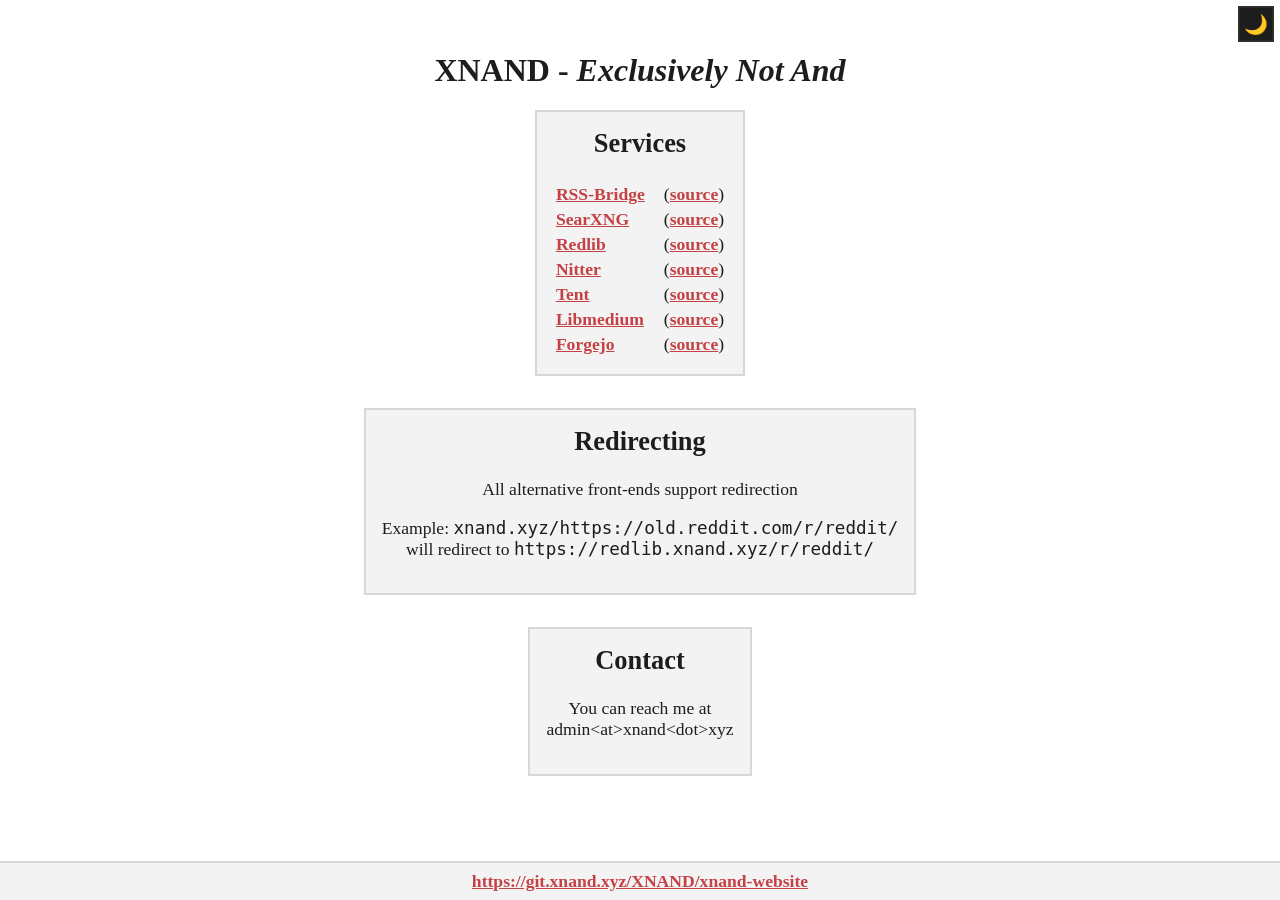
==== index.html @ 4e1e0556 "CSS version bump" ====
<!DOCTYPE html>
<html lang="en">
<head>
  <title>XNAND</title>
  <link rel="stylesheet" href="/css/style.css?v=1.0.7">
  <meta charset="utf-8">
  <meta name="viewport" content="width=device-width, initial-scale=1">
  <script src="/scripts/save-checkbox.js"></script>
</head>
<body>

<input id="color-mode" type="checkbox" name="color-mode">
<label for="color-mode" title="Toggle theme"></label>
<div class="middle-centering-div"><div class="inner-centering-div">
<h1><abbr>XNAND</abbr><p class="title-hide"> - </p><dfn class="title-newline">Exclusively Not And</dfn></h1>

<div class="section instance-list">
  <h2>Services</h2>
  <table>
    <tr>
      <td><a href="https://rss-bridge.xnand.xyz">RSS-Bridge</a></td>
      <td>(<a href="https://git.xnand.xyz/XNAND/rss-bridge">source</a>)</td>
    </tr>
    <tr>
      <td><a href="https://searx.xnand.xyz">SearXNG</a></td>
      <td>(<a href="https://github.com/searxng/searxng">source</a>)</td>
    </tr>
    <tr>
      <td><a href="https://redlib.xnand.xyz/">Redlib</a></td>
      <td>(<a href="https://git.xnand.xyz/XNAND/redlib">source</a>)</td>
    </tr>
    <tr>
      <td><a href="https://nitter.xnand.xyz/">Nitter</a></td>
      <td>(<a href="https://github.com/zedeus/nitter/">source</a>)</td>
    </tr>
    <tr>
      <td><a href="https://tent.xnand.xyz">Tent</a></td>
      <td>(<a href="https://git.xnand.xyz/XNAND/tent">source</a>)</td>
    </tr>
    <tr>
      <td><a href="https://libmedium.xnand.xyz">Libmedium</a></td>
      <td>(<a href="https://git.batsense.net/realaravinth/libmedium">source</a>)</td>
    </tr>
    <tr>
      <td><a href="https://git.xnand.xyz/explore/repos">Forgejo</a></td>
      <td>(<a href="https://codeberg.org/forgejo/forgejo">source</a>)</td>
    </tr>
  </table>
</div>

<div class="section title-hide">
  <h2>Redirecting</h2>
  <p>All alternative front-ends support redirection</p>
  <p>Example: <code>xnand.xyz/https://old.reddit.com/r/reddit/</code><br>will redirect to <code>https://redlib.xnand.xyz/r/reddit/</code></p>
</div>

<div class="section">
  <h2>Contact</h2>
  <p>You can reach me at<br>admin&lt;at&gt;xnand&lt;dot&gt;xyz</p>
</div>

<footer>
  <p><a href="https://git.xnand.xyz/XNAND/xnand-website">https://git.xnand.xyz/XNAND/xnand-website</a></p>
</footer>

</div></div>

</body>
</html>
---- css/style.css ----
/* Initial variables */
:root {
  --light-bg: #fff;
  --light-bg-alt: #f3f3f3;
  --light-text: #1d1d1d;
  --light-link-hover: #333;
  --light-border: #d7d7d7;
  --light-link: #c44145;
  --light-link-visited: #8f2f32;

  --dark-bg: #1d1d1d;
  --dark-bg-alt: #111;
  --dark-text: #eee;
  --dark-link-hover: #ccc;
  --dark-border: #2d2d2d;
  --dark-link: #a62f33;
  --dark-link-visited: #711e21;

  --bg: var(--light-bg);
  --bg-alt: var(--light-bg-alt);
  --text: var(--light-text);
  --link-hover: var(--light-link-hover);
  --border: var(--light-border);
  --link: var(--light-link);
  --link-visited: var(--light-link-visited);
}

@media (prefers-color-scheme: dark) {
  :root {
    --bg: var(--dark-bg);
    --bg-alt: var(--dark-bg-alt);
    --text: var(--dark-text);
    --link-hover: var(--dark-link-hover);
    --border: var(--dark-border);
    --link: var(--dark-link);
    --link-visited: var(--dark-link-visited);
  }
}

:root:has(#color-mode:checked ~ *) {
  --bg: var(--dark-bg);
  --bg-alt: var(--dark-bg-alt);
  --text: var(--dark-text);
  --link-hover: var(--dark-link-hover);
  --border: var(--dark-border);
  --link: var(--dark-link);
  --link-visited: var(--dark-link-visited);
}

@media (prefers-color-scheme: dark) {
  :root:has(#color-mode:checked ~ *) {
    --bg: var(--light-bg);
    --bg-alt: var(--light-bg-alt);
    --text: var(--light-text);
    --link-hover: var(--light-link-hover);
    --border: var(--light-border);
    --link: var(--light-link);
    --link-visited: var(--light-link-visited);
  }
}

/* Scrollbar */
:root {
  scrollbar-color: var(--link-hover) var(--bg);
}

::selection {
  background-color: var(--link);
}

/* Links */
a {
  color: var(--link);
  font-weight: bold;
}
a:visited {
  color: var(--link-visited);
}
a:hover {
  color: var(--link-hover);
}
a::selection {
  color: var(--bg);
}
a:hover::selection {
  color: var(--link-hover);
}

/* The theme toggle button */
input[type = checkbox]#color-mode {
  position: absolute;
  left: -999vw;
}

#color-mode + label {
  position: absolute;
  top: 0;
  right: 0;
  margin: 0.5%;
  font-size: 1.2rem;
  cursor: pointer;
}

#color-mode + label::after {
  content: "🌙";
  background: var(--dark-bg);
  border-color: var(--dark-border);

  border-style: solid;
  border-width: 2px;
  width: 2rem;
  height: 2rem;
  display: flex;
  justify-content: center;
  align-items: center;

  outline-style: solid;
  outline-color: transparent;
}
#color-mode:checked + label::after {
  content: "☀️";
  background: var(--light-bg);
  border-color: var(--light-border);
}

@media (prefers-color-scheme: dark) {
  #color-mode + label::after {
    content: "☀️";
  background: var(--light-bg);
  border-color: var(--light-border);
  }
  #color-mode:checked + label::after {
    content: "🌙";
  background: var(--dark-bg);
  border-color: var(--dark-border);
  }
}

#color-mode:focus + label::after {
  outline: medium auto currentColor;
  outline: medium auto invert;
  outline: 5px auto -webkit-focus-ring-color;
}
#color-mode:focus:not(:focus-visible) + label::after {
  outline:none !important;
}

body {
  background-color: var(--bg);
  color: var(--text);
}

/* Other */
.weak {
  font-weight: lighter;
}

/* Centering */
/* Horizontal Centering */
body {
  text-align: center;
}

/* Fix list alignment */
ul {
  display: inline-block;
  text-align: left;
}

/* Instance list formatting */
.section {
  margin-top: 2rem;
  margin-left: auto;
  margin-right: auto;
  width: fit-content;
  padding: 16px;
  border-style: solid;
  border-width: 2px;
  border-color: var(--border);
  background-color: var(--bg-alt);
  font-size: 1.1rem;
}

.instance-list {
  margin-top: 0px;
  margin-bottom: 0px;
}

.section > h2 {
  margin-top: 0;
}

.instance-list > table {
  padding-left: 0;
  margin: 0;
}

.instance-list td {
  text-align: left;
}

.instance-list td:first-child {
  padding-right: 1rem;
}

/* Vertical Centering */
.middle-centering-div {
  display: table;
  position: absolute;
  top: 0;
  left: 0;
  height: 100%;
  width: 100%;
  z-index: -1;
}

.inner-centering-div {
  display: table-cell;
  vertical-align: middle;

  margin-left: auto;
  margin-right: auto;
}

/* Keep enough space below final element before footer */
.inner-centering-div > .section:last-of-type {
  margin-bottom: 4.5rem;
}

footer {
  position: absolute;
  bottom: 0;
  top: auto;
  left: 0;
  right: 0;

  border-top-style: solid;
  border-width: 2px;
  border-color: var(--border);
  background-color: var(--bg-alt);
  font-size: 1.1rem;
}

footer > p {
  margin: 0.5rem;
}

/* Removes the top padding of the first element and the bottom padding of the last, to reduce the offset */
.inner-centering-div > *:first-child {
  margin-top: 0;
}
.inner-centering-div > *:last-child {
  margin-bottom: 0;
}

/* Hack to hide and modify parts of the page title */
h1 > p {
  display: inline;
}

/* Adaptive media queries */
@media (max-width: 36.5em) {
  .title-hide {
    display: none;
  }
  .title-newline {
    display: block;
    font-size: 1.4rem;
    margin: 0;
  }

  .inner-centering-div > .section:last-of-type {
    margin-bottom: 0;
  }
  footer {
    display: none;
  }
}

@media (max-width: 20em) {
  .title-newline {
    display: none;
  }
}

@media (max-width: 17em) {
  .section {
    margin: 0;
    width: auto;
    padding-left: 0;
    padding-right: 0;
    border-style: solid none;
  }

  .section:last-of-type {
    border-bottom-style: solid;
    margin-top: 2rem;
  }

  .instance-list table {
    width: 100%;
  }
  .instance-list td {
    display: block;
    padding: 0;
  }
  .instance-list td:first-child {
    padding-right: 0;
  }

  .instance-list td {
    text-align: center;
  }
}

@media (max-width: 13em) {
  h1 {
    font-size: 1.4rem;
  }
  .section h2 {
    font-size: 1.2rem;
  }
}
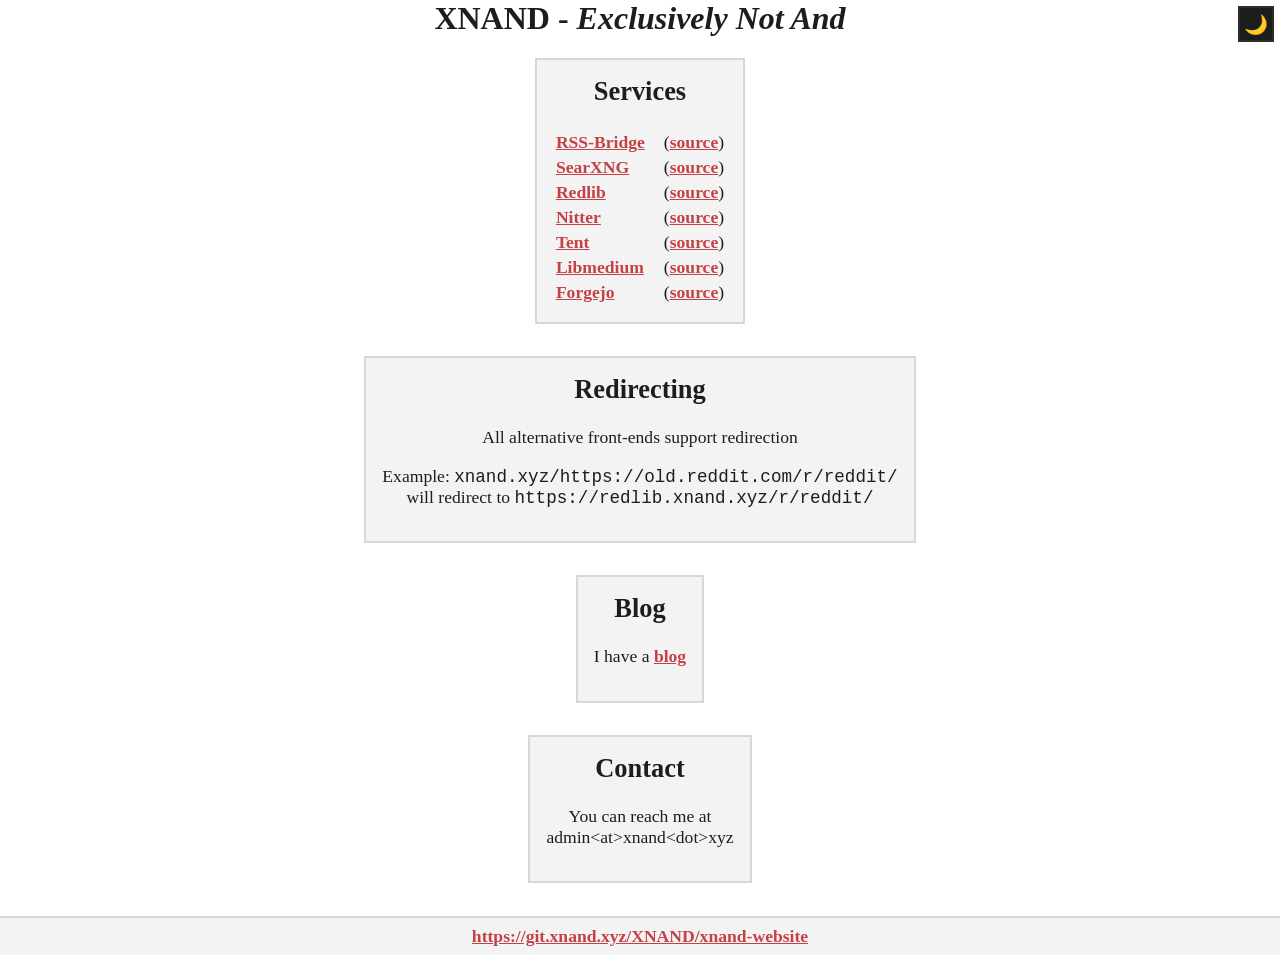
==== commit 687b64c4: "Add link to blog" ====
--- a/index.html
+++ b/index.html
@@ -55,6 +55,11 @@
 </div>
 
 <div class="section">
+  <h2>Blog</h2>
+  <p>I have a <a href="https://blog.xnand.xyz/">blog</a></p>
+</div>
+
+<div class="section">
   <h2>Contact</h2>
   <p>You can reach me at<br>admin&lt;at&gt;xnand&lt;dot&gt;xyz</p>
 </div>
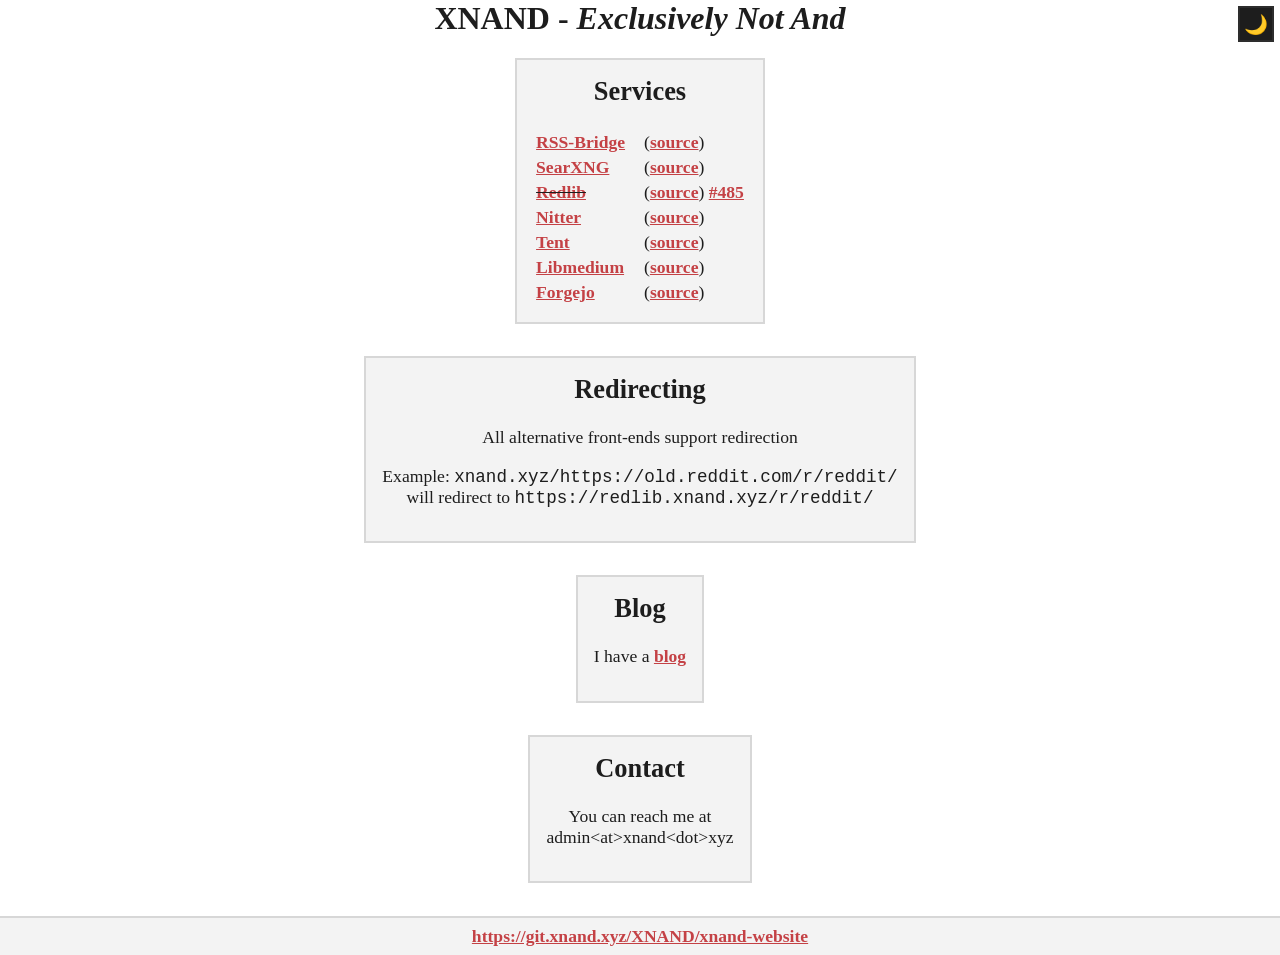
==== commit 6871b436: "Add notice that redlib is down again" ====
--- a/index.html
+++ b/index.html
@@ -26,8 +26,8 @@
       <td>(<a href="https://github.com/searxng/searxng">source</a>)</td>
     </tr>
     <tr>
-      <td><a href="https://redlib.xnand.xyz/">Redlib</a></td>
-      <td>(<a href="https://git.xnand.xyz/XNAND/redlib">source</a>)</td>
+      <td><s><a href="https://redlib.xnand.xyz/">Redlib</a></s></td>
+      <td>(<a href="https://git.xnand.xyz/XNAND/redlib">source</a>) <a href="https://github.com/redlib-org/redlib/issues/485">#485</a></td>
     </tr>
     <tr>
       <td><a href="https://nitter.xnand.xyz/">Nitter</a></td>
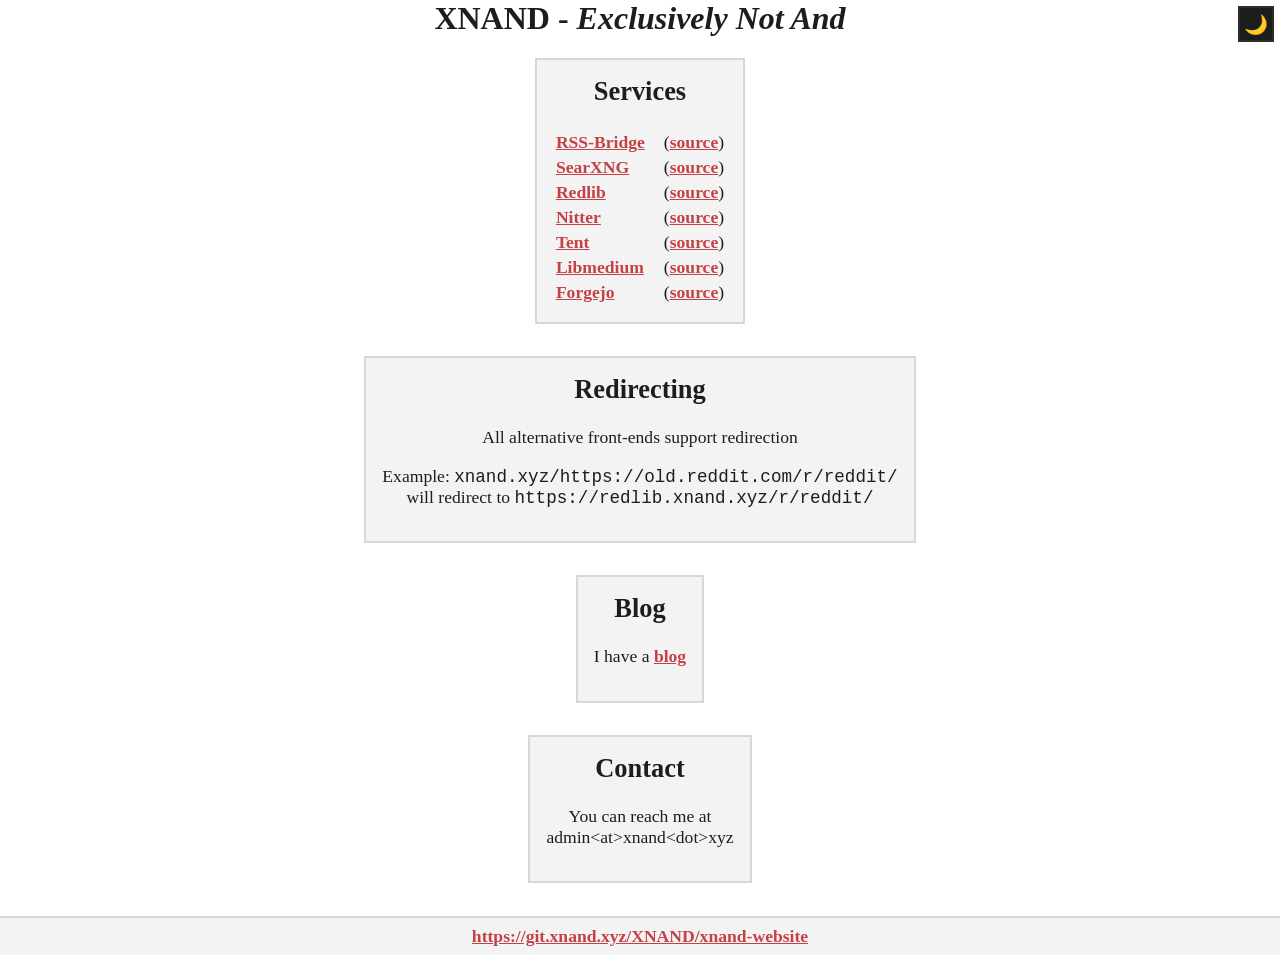
==== commit dbe1f42c: "Reverts redlib notice as it works again. This reverts commit 6871b43683c60619ea8224e2fe04cf3e6a53c8a" ====
--- a/index.html
+++ b/index.html
@@ -26,8 +26,8 @@
       <td>(<a href="https://github.com/searxng/searxng">source</a>)</td>
     </tr>
     <tr>
-      <td><s><a href="https://redlib.xnand.xyz/">Redlib</a></s></td>
-      <td>(<a href="https://git.xnand.xyz/XNAND/redlib">source</a>) <a href="https://github.com/redlib-org/redlib/issues/485">#485</a></td>
+      <td><a href="https://redlib.xnand.xyz/">Redlib</a></td>
+      <td>(<a href="https://git.xnand.xyz/XNAND/redlib">source</a>)</td>
     </tr>
     <tr>
       <td><a href="https://nitter.xnand.xyz/">Nitter</a></td>
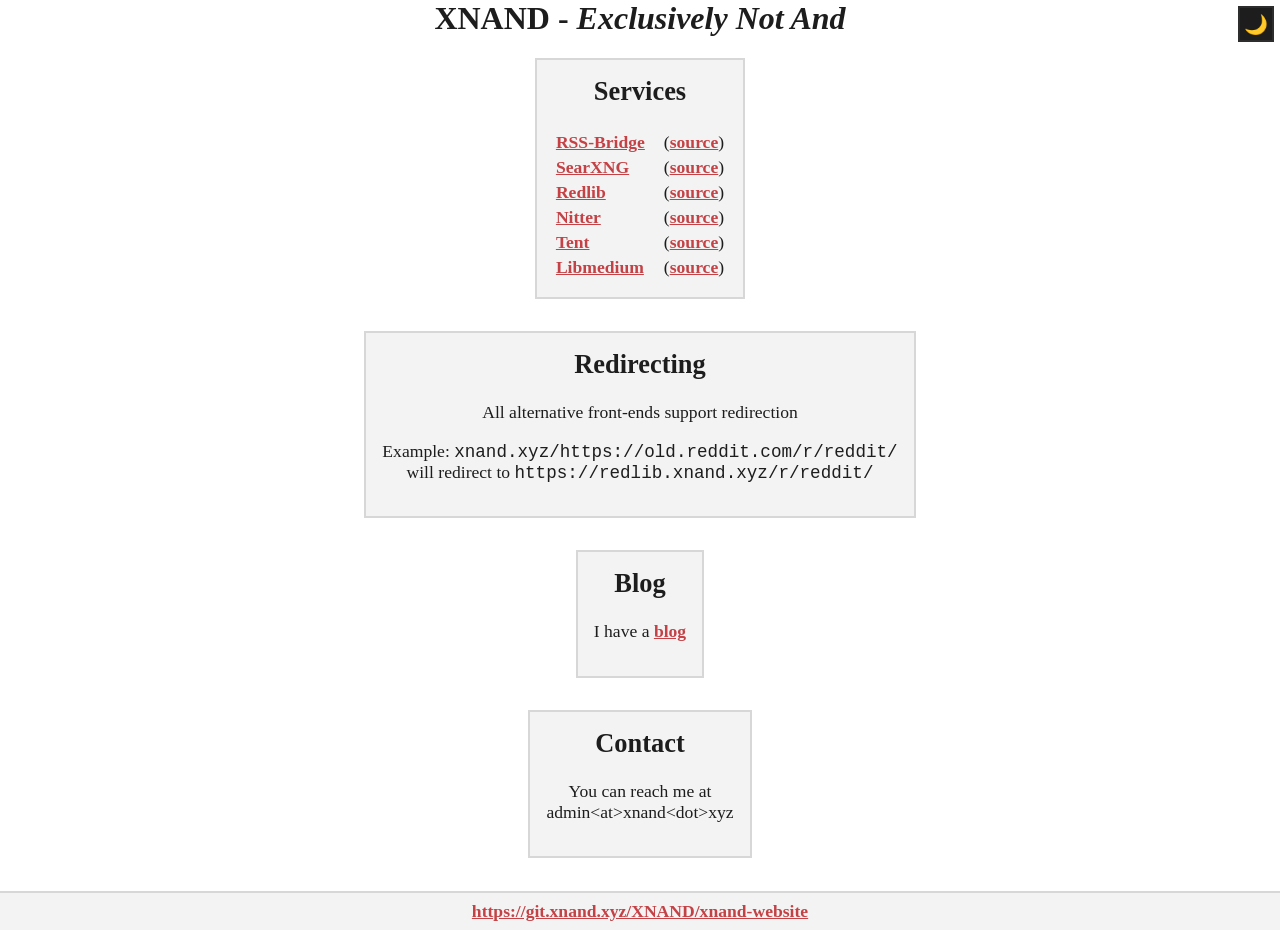
==== commit 9bce7e61: "Remove Forgejo from "services" list Still in use, but it's redundant to mention it and it's not rele" ====
--- a/index.html
+++ b/index.html
@@ -12,7 +12,7 @@
 <input id="color-mode" type="checkbox" name="color-mode">
 <label for="color-mode" title="Toggle theme"></label>
 <div class="middle-centering-div"><div class="inner-centering-div">
-<h1><abbr>XNAND</abbr><p class="title-hide"> - </p><dfn class="title-newline">Exclusively Not And</dfn></h1>
+<h1><abbr>XNAND</abbr><span class="title-hide"> - </span><dfn class="title-newline">Exclusively Not And</dfn></h1>
 
 <div class="section instance-list">
   <h2>Services</h2>
@@ -41,10 +41,6 @@
       <td><a href="https://libmedium.xnand.xyz">Libmedium</a></td>
       <td>(<a href="https://git.batsense.net/realaravinth/libmedium">source</a>)</td>
     </tr>
-    <tr>
-      <td><a href="https://git.xnand.xyz/explore/repos">Forgejo</a></td>
-      <td>(<a href="https://codeberg.org/forgejo/forgejo">source</a>)</td>
-    </tr>
   </table>
 </div>
 
--- a/css/style.css
+++ b/css/style.css
@@ -253,11 +253,6 @@
   margin-bottom: 0;
 }
 
-/* Hack to hide and modify parts of the page title */
-h1 > p {
-  display: inline;
-}
-
 /* Adaptive media queries */
 @media (max-width: 36.5em) {
   .title-hide {
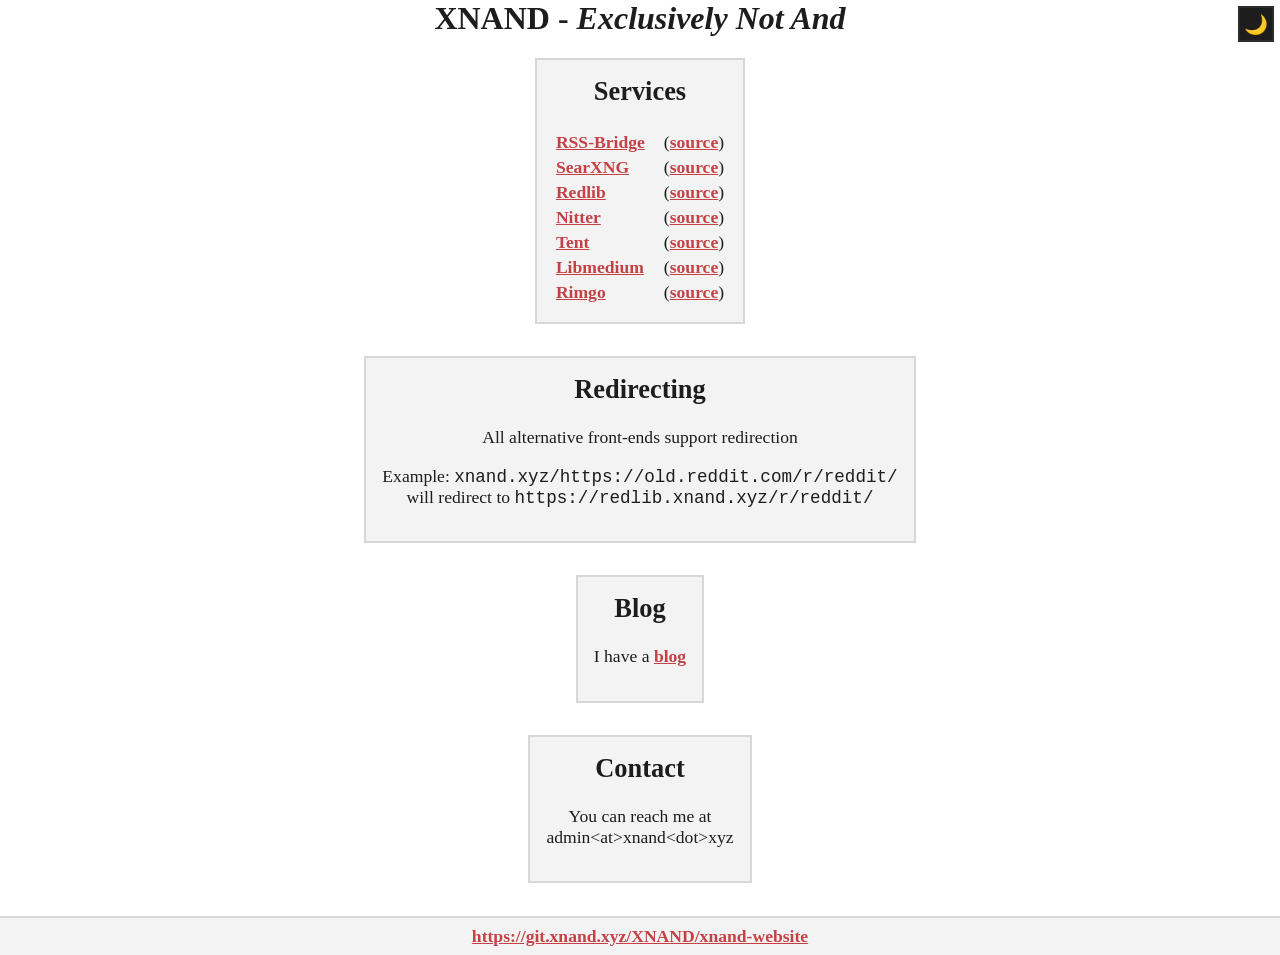
==== commit d0c109ff: "Add rimgo instance" ====
--- a/index.html
+++ b/index.html
@@ -41,6 +41,10 @@
       <td><a href="https://libmedium.xnand.xyz">Libmedium</a></td>
       <td>(<a href="https://git.batsense.net/realaravinth/libmedium">source</a>)</td>
     </tr>
+    <tr>
+      <td><a href="https://rimgo.xnand.xyz">Rimgo</a></td>
+      <td>(<a href="https://codeberg.org/rimgo/rimgo">source</a>)</td>
+    </tr>
   </table>
 </div>
 
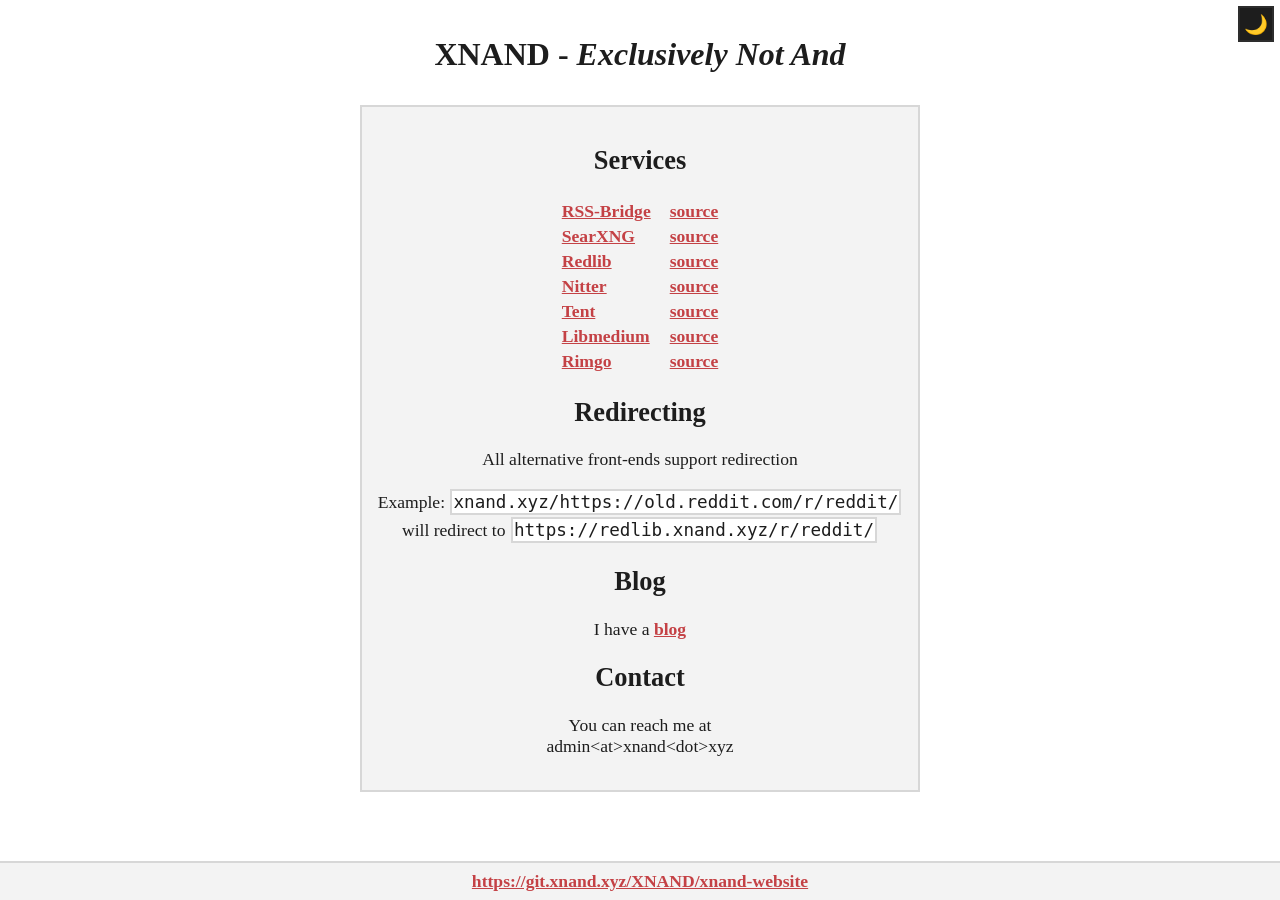
==== commit c1df6666: "Misc. theme changes * Move all sections into a single div, similar to hugo blog theme * Add code blo" ====
--- a/index.html
+++ b/index.html
@@ -14,56 +14,58 @@
 <div class="middle-centering-div"><div class="inner-centering-div">
 <h1><abbr>XNAND</abbr><span class="title-hide"> - </span><dfn class="title-newline">Exclusively Not And</dfn></h1>
 
-<div class="section instance-list">
+<div class="section">
+<div class="instance-list">
   <h2>Services</h2>
   <table>
     <tr>
       <td><a href="https://rss-bridge.xnand.xyz">RSS-Bridge</a></td>
-      <td>(<a href="https://git.xnand.xyz/XNAND/rss-bridge">source</a>)</td>
+      <td><a href="https://git.xnand.xyz/XNAND/rss-bridge">source</a></td>
     </tr>
     <tr>
       <td><a href="https://searx.xnand.xyz">SearXNG</a></td>
-      <td>(<a href="https://github.com/searxng/searxng">source</a>)</td>
+      <td><a href="https://github.com/searxng/searxng">source</a></td>
     </tr>
     <tr>
       <td><a href="https://redlib.xnand.xyz/">Redlib</a></td>
-      <td>(<a href="https://git.xnand.xyz/XNAND/redlib">source</a>)</td>
+      <td><a href="https://git.xnand.xyz/XNAND/redlib">source</a></td>
     </tr>
     <tr>
       <td><a href="https://nitter.xnand.xyz/">Nitter</a></td>
-      <td>(<a href="https://github.com/zedeus/nitter/">source</a>)</td>
+      <td><a href="https://github.com/zedeus/nitter/">source</a></td>
     </tr>
     <tr>
       <td><a href="https://tent.xnand.xyz">Tent</a></td>
-      <td>(<a href="https://git.xnand.xyz/XNAND/tent">source</a>)</td>
+      <td><a href="https://git.xnand.xyz/XNAND/tent">source</a></td>
     </tr>
     <tr>
       <td><a href="https://libmedium.xnand.xyz">Libmedium</a></td>
-      <td>(<a href="https://git.batsense.net/realaravinth/libmedium">source</a>)</td>
+      <td><a href="https://git.batsense.net/realaravinth/libmedium">source</a></td>
     </tr>
     <tr>
       <td><a href="https://rimgo.xnand.xyz">Rimgo</a></td>
-      <td>(<a href="https://codeberg.org/rimgo/rimgo">source</a>)</td>
+      <td><a href="https://codeberg.org/rimgo/rimgo">source</a></td>
     </tr>
   </table>
 </div>
 
-<div class="section title-hide">
+<div class="title-hide">
   <h2>Redirecting</h2>
   <p>All alternative front-ends support redirection</p>
   <p>Example: <code>xnand.xyz/https://old.reddit.com/r/reddit/</code><br>will redirect to <code>https://redlib.xnand.xyz/r/reddit/</code></p>
 </div>
 
-<div class="section">
+<div>
   <h2>Blog</h2>
   <p>I have a <a href="https://blog.xnand.xyz/">blog</a></p>
 </div>
 
-<div class="section">
+<div>
   <h2>Contact</h2>
   <p>You can reach me at<br>admin&lt;at&gt;xnand&lt;dot&gt;xyz</p>
 </div>
 
+</div>
 <footer>
   <p><a href="https://git.xnand.xyz/XNAND/xnand-website">https://git.xnand.xyz/XNAND/xnand-website</a></p>
 </footer>
--- a/css/style.css
+++ b/css/style.css
@@ -193,6 +193,8 @@
 .instance-list > table {
   padding-left: 0;
   margin: 0;
+  margin-left: auto;
+  margin-right: auto;
 }
 
 .instance-list td {
@@ -227,6 +229,17 @@
   margin-bottom: 4.5rem;
 }
 
+/* Code block formatting */
+code {
+  border-style: solid;
+  padding: 1px;
+  margin: 1px;
+  border-width: 2px;
+  border-color: var(--border);
+  background-color: var(--bg);
+  display: inline-block;
+}
+
 footer {
   position: absolute;
   bottom: 0;
@@ -301,6 +314,7 @@
   }
   .instance-list td:first-child {
     padding-right: 0;
+    font-size: 1.25rem;
   }
 
   .instance-list td {
@@ -315,4 +329,7 @@
   .section h2 {
     font-size: 1.2rem;
   }
-}
+  .instance-list td:first-child {
+    font-size: 1.1rem;
+  }
+}
